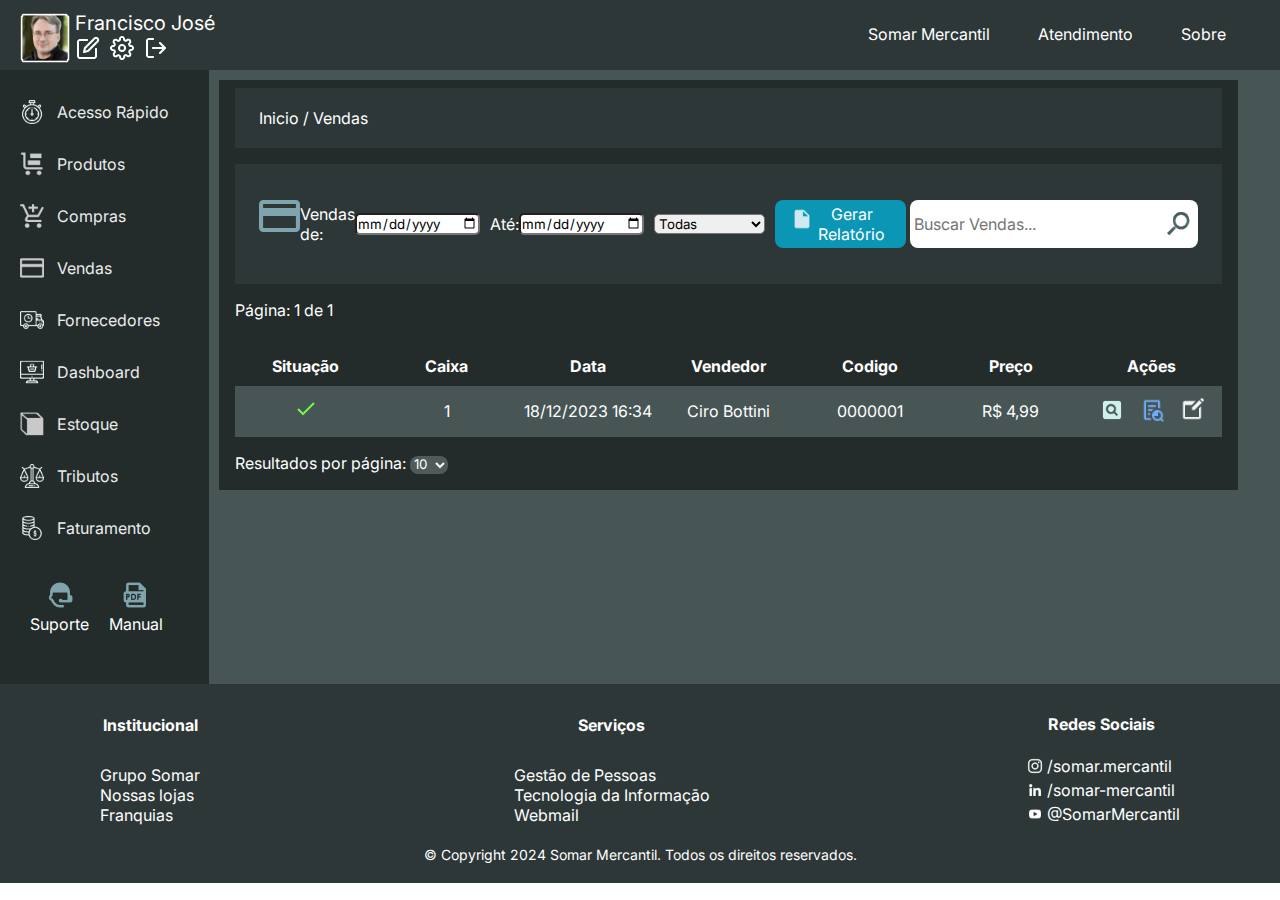
==== index.html @ a957f04d "Merge pull request #6 from italomaia03/eliesio" ====
<!DOCTYPE html>
<html lang="pt-BR">
<head>
  <meta charset="UTF-8">
  <meta name="viewport" content="width=device-width, initial-scale=1.0">
  <title>Somar Mercantil</title>
  <link rel="stylesheet" href="styles/style.css">
  <script src="script.js"></script>
  <link rel="shortcut icon" href="assets/icons/favicon.ico" />
</head>
<body>
<header>
  <div class="usuario">
    <div>
    <img class="imagem-usuario" src="assets/icons/usr_imagem2.png" alt="Imagem do usuário">
    </div>
    <div class="div-nome-usuario">
    <span class="nome-usuario">Francisco José</span>
    </div>
    <div class="icones_usuario">
      <a href=""><img src="assets/icons/usr_informacao.png" alt="Editar Informações"></img></a>
      <a href=""><img src="assets/icons/usr_configuracao.png" alt="Configurações de usuário"></a>
      <a href=""><img src="assets/icons/usr_sair.png" alt="Sair"></a>
    </div>
  </div>
  <nav class="nav_topo">
    <ul class="menu_topo">
      <li><a href="#">Somar Mercantil</a></li>
      <li><a href="#">Atendimento</a></li>
      <li><a href="#">Sobre</a></li>
    </ul>
  </nav>
</header>
  <main>
    <aside class="menu">
      <nav class="nav_menu">
        <ul>
          <li><a href="#"><div><img src="assets/icons/menu_acesso_rapido.png" alt="">Acesso Rápido</div></a></li>
          <li><a href="#"><div><img src="assets/icons/menu_produtos.png" alt=""> Produtos</div></a></li>
          <li><a href="#"><div><img src="assets/icons/menu_compras.png" alt=""> Compras</div></a></li>
          <li><a href="#"><div><img src="assets/icons/menu_vendas.png" alt=""> Vendas</div></a></li>
          <li><a href="#"><div><img src="assets/icons/menu_fornecedores.png" alt=""> Fornecedores</div></a></li>
          <li><a href="#"><div><img src="assets/icons/menu_dashboard.png" alt=""> Dashboard</div></a></li>
          <li><a href="#"><div><img src="assets/icons/menu_estoque.png" alt=""> Estoque</div></a></li>
          <li><a href="#"><div><img src="assets/icons/menu_tributos.png" alt=""> Tributos</div></a></li>
          <li><a href="#"><div><img src="assets/icons/menu_faturamento.png" alt=""> Faturamento</div></a></li>
        </ul>
      </nav>
      <div class="manual-suporte">
        <div class="icone-suporte">
          <a href="/"><img src="./assets/icons/footer_suporte.png" alt="Ícone de suporte"></a>
          <a href="" class="texto-suporte">Suporte</a>
        </div>
        <div class="icone-suporte">
          <a href="/"><img src="./assets/icons/footer_manual_pdf.png" alt="Ícone de manual"></a>
          <a href="" class="texto-suporte">Manual</a>
        </div>
      </div>
    </aside>
    <div class="painel">
      <!--Colocar páginas aqui-->
      <iframe src="./pages/controle_vendas.html" width="98%" height="600px" style="border: 0px;"></iframe>
    </div>
  </main>
  <footer>
    <div class="footer-conteudo">
        <ul class="footer-lista">
            <li>
                <h3>Institucional</h3>
            </li>
            <li class="texto-lista">
              <a href="" class="footer-links"><p>Grupo Somar</p></a>
              <a href="" class="footer-links"><p>Nossas lojas</p></a>
              <a href="" class="footer-links"><p>Franquias</p></a>
            </li>
        </ul>
        <ul class="footer-lista">
          <li>
              <h3>Serviços</h3>
          </li>
          <li class="texto-lista">
            <a href="" class="footer-links"><p>Gestão de Pessoas</p></a>
            <a href="" class="footer-links"><p>Tecnologia da Informação</p></a>
            <a href="" class="footer-links"><p>Webmail</p></a>
          </li>
        </ul>
        <ul class="footer-lista">
            <li>
                <h3>Redes Sociais</h3>
            </li>
            <li><a href=""><div class="footer-social-media"><img src="./assets/icons/footer_instagram.png" alt="" class="images-footer">/somar.mercantil</div></a></li>
            <li><a href=""><div class="footer-social-media"><img src="./assets/icons/footer_linkedin.png" alt="" class="images-footer">/somar-mercantil</div></a></li>
            <li><a href=""><div class="footer-social-media"><img src="./assets/icons/footer_youtube.png" alt="" class="images-footer">@SomarMercantil</div></a></li>
        </ul>
    </div>
    <div class="copyright">
       &#169;
       Copyright 2024 Somar Mercantil. Todos os direitos reservados.
    </div>
</footer>
</body>
</html>
---- styles/style.css ----
@import url('https://fonts.googleapis.com/css2?family=Inter:wght@100..900&display=swap');
* {
  padding: 0;
  margin: 0;
  box-sizing: border-box;
  font-family: "Inter";
}

body {
  display: flex;
  flex-direction: column;
}

main {
  display: flex;
  width: 100%;
  height: 100%;
}

header {
  width: 100%;
  display: flex;
  justify-content: space-between;
  height: 70px;
  background: #2d3737;
}

aside {
  height: 100hv;
}

.usuario {
  display: flex;
  margin-top: 8px;
  margin-left: 15px;
}

.div-nome-usuario {
  margin-top: 3px;
}

.imagem-usuario {
  width: 60px;
  height: 60px;
}

.icones_usuario {
  margin: 28px 0px 0px -142px;
}

.icones_usuario img:hover {
  scale: 1.05;
}

.icones_usuario a img {
  padding: 0 3px 0 3px;
}

.nome-usuario {
  color: #ffffff;
  text-align: center;
  font-size: 20px;
  line-height: normal;
  margin-top: 4px;
}

.menu_topo {
  display: flex;
  list-style: none;
  margin-right: 30px;
  font-family: sans-serif;
}

.menu_topo a {
  display: block;
  text-decoration: none;
  color: #ffffff;
  padding: 1.5rem;
}

.menu_topo a:hover {
  background: rgb(72, 85, 85);
  color: rgb(255, 255, 255);
}

.painel {
  width: 100%;
  background-color: rgb(72, 85, 85);
  padding-top: 10px;
  padding-left: 10px;
}

.caminho-painel{
  margin-top: 10px;
  margin-left: 10px;
  margin-bottom: 10px;
  padding-top: 10px;
  padding-left: 10px;
  height: 64px;
  flex-shrink: 0;
  background: #2D3737;
}

.images {
  margin-left: 10px;
  
}

.menu {
  width: 250px;
  padding: 20px 0px;
  background-color: rgb(35, 43, 43);
}

.nav_menu ul li {
  margin-bottom: 8px;
  align-items: center;
}

.nav_menu ul li a {
  display: block;
  padding: 10px 20px;
  text-decoration: none;
  color: #ebebeb;
  transition: background-color 0.3s ease;
}

.nav_menu ul li a:hover {
  background-color: rgb(72, 85, 85);
  color: #ffffff;
}

.nav_menu ul li a img {
  width: 24px;
  height: 24px;
}

.nav_menu ul li a div{
  display: flex;
  align-items: center;
  gap: 0.8rem;
}

footer {
  background-color: #2D3737;
  padding: 20px 0;
  text-align: center;
  color: #ffffff;
}

.footer-conteudo {
  display: flex;
  justify-content: space-between;
  align-items: center;
  margin-left: 100px;
  margin-right: 100px;
}

.manual-suporte {
  display: flex;
  margin-left: 30px;
  margin-top: 30px;
  color: #ffffff;
}

.texto-suporte {
  text-decoration: none;
  color: #ffffff;
}

.icone-suporte {
  display: flex;
  flex-direction: column;
  align-items: center;
}

.manual-suporte a {
  margin-right: 20px;
}

.manual-suporte img {
  width: 30px;
  height: 30px;
}

.manual-suporte a img:hover {
  scale: 1.05;
}


.footer-conteudo {
  display: flex;
  align-items: center;
}

.texto-lista {
  padding-top: 10px;
  text-align: left;
}

.footer-lista {
  list-style: none;
}

.footer-lista li h3 {
  margin-top: 10px;
}

.footer-lista h3 {
  font-size: 16px;
  margin: 0;
  margin-bottom: 20px;
}

.footer-lista a {
  text-decoration: none;
  color: #ffffff;
}


.footer-links {
  text-decoration: none;
  color: #ffffff;
  padding-top: 10px;
}

.footer-links:hover{
  text-decoration: underline;
}

.images-footer {
  width: 24px;
}

.footer-social-media {
  display: flex;
  align-items: center;
}

.copyright {
  margin-top: 20px;
  font-size: 14px;
}
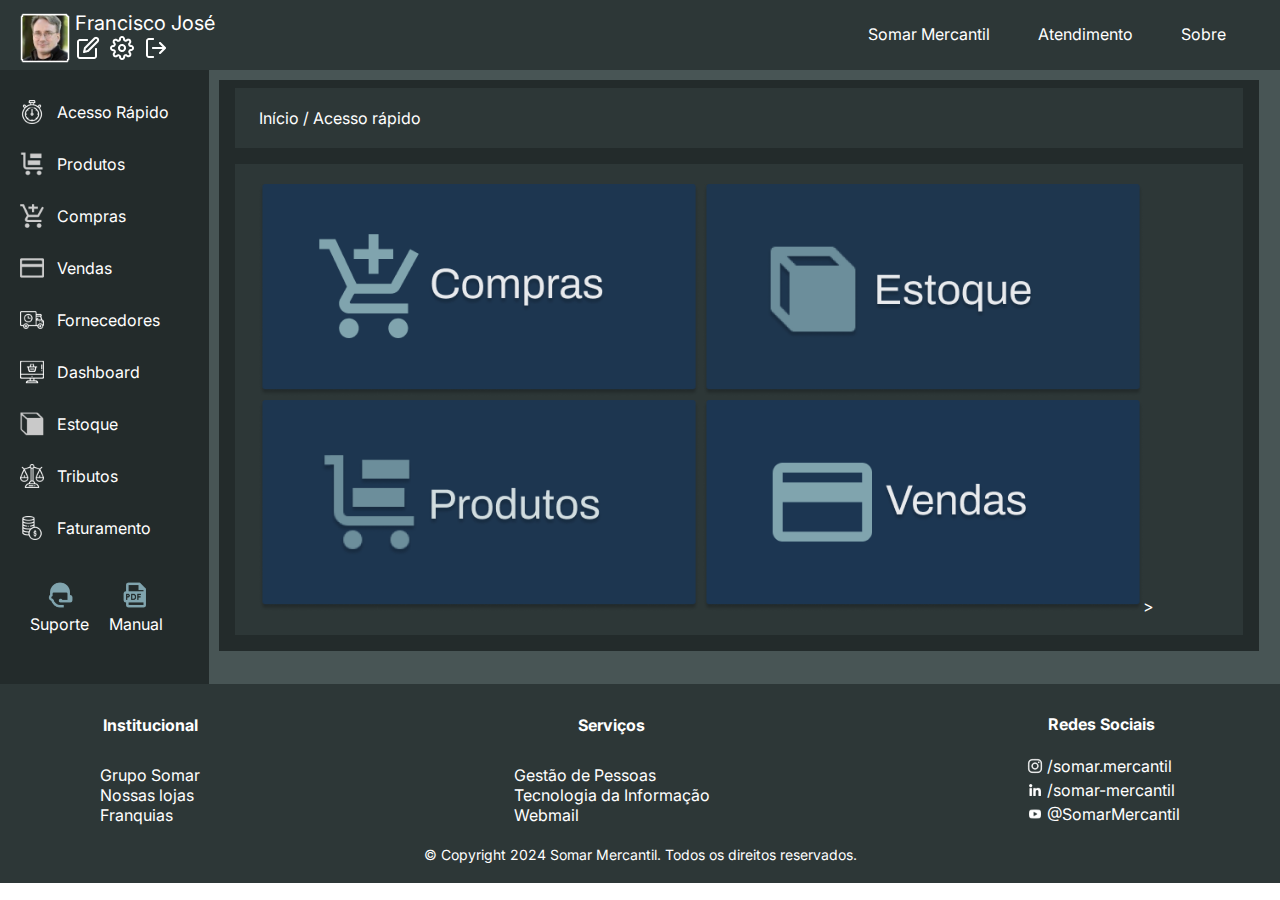
==== commit d1dc545a: "Merge branch 'main' into italo" ====
--- a/index.html
+++ b/index.html
@@ -1,82 +1,164 @@
 <!DOCTYPE html>
 <html lang="pt-BR">
-<head>
-  <meta charset="UTF-8">
-  <meta name="viewport" content="width=device-width, initial-scale=1.0">
-  <title>Somar Mercantil</title>
-  <link rel="stylesheet" href="styles/style.css">
-  <script src="script.js"></script>
-  <link rel="shortcut icon" href="assets/icons/favicon.ico" />
-</head>
-<body>
-<header>
-  <div class="usuario">
-    <div>
-    <img class="imagem-usuario" src="assets/icons/usr_imagem2.png" alt="Imagem do usuário">
-    </div>
-    <div class="div-nome-usuario">
-    <span class="nome-usuario">Francisco José</span>
-    </div>
-    <div class="icones_usuario">
-      <a href=""><img src="assets/icons/usr_informacao.png" alt="Editar Informações"></img></a>
-      <a href=""><img src="assets/icons/usr_configuracao.png" alt="Configurações de usuário"></a>
-      <a href=""><img src="assets/icons/usr_sair.png" alt="Sair"></a>
-    </div>
-  </div>
-  <nav class="nav_topo">
-    <ul class="menu_topo">
-      <li><a href="#">Somar Mercantil</a></li>
-      <li><a href="#">Atendimento</a></li>
-      <li><a href="#">Sobre</a></li>
-    </ul>
-  </nav>
-</header>
-  <main>
-    <aside class="menu">
-      <nav class="nav_menu">
-        <ul>
-          <li><a href="#"><div><img src="assets/icons/menu_acesso_rapido.png" alt="">Acesso Rápido</div></a></li>
-          <li><a href="#"><div><img src="assets/icons/menu_produtos.png" alt=""> Produtos</div></a></li>
-          <li><a href="#"><div><img src="assets/icons/menu_compras.png" alt=""> Compras</div></a></li>
-          <li><a href="#"><div><img src="assets/icons/menu_vendas.png" alt=""> Vendas</div></a></li>
-          <li><a href="#"><div><img src="assets/icons/menu_fornecedores.png" alt=""> Fornecedores</div></a></li>
-          <li><a href="#"><div><img src="assets/icons/menu_dashboard.png" alt=""> Dashboard</div></a></li>
-          <li><a href="#"><div><img src="assets/icons/menu_estoque.png" alt=""> Estoque</div></a></li>
-          <li><a href="#"><div><img src="assets/icons/menu_tributos.png" alt=""> Tributos</div></a></li>
-          <li><a href="#"><div><img src="assets/icons/menu_faturamento.png" alt=""> Faturamento</div></a></li>
+  <head>
+    <meta charset="UTF-8" />
+    <meta name="viewport" content="width=device-width, initial-scale=1.0" />
+    <title>Somar Mercantil</title>
+    <link rel="stylesheet" href="styles/style.css" />
+    <link rel="stylesheet" href="styles/produtos.css">
+    <script type="module" src="./scripts/script.js"></script>
+    <link rel="shortcut icon" href="assets/icons/favicon.ico" />
+  </head>
+  <body>
+    <header>
+      <div class="usuario">
+        <div>
+          <img
+            class="imagem-usuario"
+            src="assets/icons/usr_imagem2.png"
+            alt="Imagem do usuário"
+          />
+        </div>
+        <div class="div-nome-usuario">
+          <span class="nome-usuario">Francisco José</span>
+        </div>
+        <div class="icones_usuario">
+          <a href=""
+            ><img
+              src="assets/icons/usr_informacao.png"
+              alt="Editar Informações"
+          /></a>
+          <a href=""
+            ><img
+              src="assets/icons/usr_configuracao.png"
+              alt="Configurações de usuário"
+          /></a>
+          <a href=""><img src="assets/icons/usr_sair.png" alt="Sair" /></a>
+        </div>
+      </div>
+      <nav class="nav_topo">
+        <ul class="menu_topo">
+          <li><a href="#">Somar Mercantil</a></li>
+          <li><a href="#">Atendimento</a></li>
+          <li><a href="#">Sobre</a></li>
         </ul>
       </nav>
-      <div class="manual-suporte">
-        <div class="icone-suporte">
-          <a href="/"><img src="./assets/icons/footer_suporte.png" alt="Ícone de suporte"></a>
-          <a href="" class="texto-suporte">Suporte</a>
-        </div>
-        <div class="icone-suporte">
-          <a href="/"><img src="./assets/icons/footer_manual_pdf.png" alt="Ícone de manual"></a>
-          <a href="" class="texto-suporte">Manual</a>
-        </div>
-      </div>
-    </aside>
-    <div class="painel">
-      <!--Colocar páginas aqui-->
-      <iframe src="./pages/controle_vendas.html" width="98%" height="600px" style="border: 0px;"></iframe>
-    </div>
-  </main>
-  <footer>
-    <div class="footer-conteudo">
+    </header>
+    <main>
+      <aside class="menu">
+        <nav class="nav_menu">
+          <ul>
+            <li>
+              <a href="#" id="quick-access-btn"
+                ><div>
+                  <img src="assets/icons/menu_acesso_rapido.png" alt="" />Acesso
+                  Rápido
+                </div></a
+              >
+            </li>
+            <li>
+              <a href="#" id="products-button"
+                ><div>
+                  <img src="assets/icons/menu_produtos.png" alt="" /> Produtos
+                </div></a
+              >
+            </li>
+            <li>
+              <a href="#"
+                ><div>
+                  <img src="assets/icons/menu_compras.png" alt="" /> Compras
+                </div></a
+              >
+            </li>
+            <li>
+              <a href="#"
+                ><div>
+                  <img src="assets/icons/menu_vendas.png" alt="" /> Vendas
+                </div></a
+              >
+            </li>
+            <li>
+              <a href="#"
+                ><div>
+                  <img src="assets/icons/menu_fornecedores.png" alt="" />
+                  Fornecedores
+                </div></a
+              >
+            </li>
+            <li>
+              <a href="#"
+                ><div>
+                  <img src="assets/icons/menu_dashboard.png" alt="" /> Dashboard
+                </div></a
+              >
+            </li>
+            <li>
+              <a href="#"
+                ><div>
+                  <img src="assets/icons/menu_estoque.png" alt="" /> Estoque
+                </div></a
+              >
+            </li>
+            <li>
+              <a href="#"
+                ><div>
+                  <img src="assets/icons/menu_tributos.png" alt="" /> Tributos
+                </div></a
+              >
+            </li>
+            <li>
+              <a href="#"
+                ><div>
+                  <img src="assets/icons/menu_faturamento.png" alt="" />
+                  Faturamento
+                </div></a
+              >
+            </li>
+          </ul>
+        </nav>
+        <div class="manual-suporte">
+          <div class="icone-suporte">
+            <a href="/"
+              ><img
+                src="./assets/icons/footer_suporte.png"
+                alt="Ícone de suporte"
+            /></a>
+            <a href="" class="texto-suporte">Suporte</a>
+          </div>
+          <div class="icone-suporte">
+            <a href="/"
+              ><img
+                src="./assets/icons/footer_manual_pdf.png"
+                alt="Ícone de manual"
+            /></a>
+            <a href="" class="texto-suporte">Manual</a>
+          </div>
+        </div>
+      </aside>
+      <div class="painel">
+        <iframe
+          src="./pages/acesso-rapido.html"
+          width="98%"
+          height="600px"
+          style="border: 0px"
+        ></iframe>
+      </div>
+    </main>
+    <footer>
+      <div class="footer-conteudo">
         <ul class="footer-lista">
-            <li>
-                <h3>Institucional</h3>
-            </li>
-            <li class="texto-lista">
-              <a href="" class="footer-links"><p>Grupo Somar</p></a>
-              <a href="" class="footer-links"><p>Nossas lojas</p></a>
-              <a href="" class="footer-links"><p>Franquias</p></a>
-            </li>
+          <li>
+            <h3>Institucional</h3>
+          </li>
+          <li class="texto-lista">
+            <a href="" class="footer-links"><p>Grupo Somar</p></a>
+            <a href="" class="footer-links"><p>Nossas lojas</p></a>
+            <a href="" class="footer-links"><p>Franquias</p></a>
+          </li>
         </ul>
         <ul class="footer-lista">
           <li>
-              <h3>Serviços</h3>
+            <h3>Serviços</h3>
           </li>
           <li class="texto-lista">
             <a href="" class="footer-links"><p>Gestão de Pessoas</p></a>
@@ -85,18 +167,47 @@
           </li>
         </ul>
         <ul class="footer-lista">
-            <li>
-                <h3>Redes Sociais</h3>
-            </li>
-            <li><a href=""><div class="footer-social-media"><img src="./assets/icons/footer_instagram.png" alt="" class="images-footer">/somar.mercantil</div></a></li>
-            <li><a href=""><div class="footer-social-media"><img src="./assets/icons/footer_linkedin.png" alt="" class="images-footer">/somar-mercantil</div></a></li>
-            <li><a href=""><div class="footer-social-media"><img src="./assets/icons/footer_youtube.png" alt="" class="images-footer">@SomarMercantil</div></a></li>
-        </ul>
-    </div>
-    <div class="copyright">
-       &#169;
-       Copyright 2024 Somar Mercantil. Todos os direitos reservados.
-    </div>
-</footer>
-</body>
+          <li>
+            <h3>Redes Sociais</h3>
+          </li>
+          <li>
+            <a href=""
+              ><div class="footer-social-media">
+                <img
+                  src="./assets/icons/footer_instagram.png"
+                  alt=""
+                  class="images-footer"
+                />/somar.mercantil
+              </div></a
+            >
+          </li>
+          <li>
+            <a href=""
+              ><div class="footer-social-media">
+                <img
+                  src="./assets/icons/footer_linkedin.png"
+                  alt=""
+                  class="images-footer"
+                />/somar-mercantil
+              </div></a
+            >
+          </li>
+          <li>
+            <a href=""
+              ><div class="footer-social-media">
+                <img
+                  src="./assets/icons/footer_youtube.png"
+                  alt=""
+                  class="images-footer"
+                />@SomarMercantil
+              </div></a
+            >
+          </li>
+        </ul>
+      </div>
+      <div class="copyright">
+        &#169; Copyright 2024 Somar Mercantil. Todos os direitos reservados.
+      </div>
+    </footer>
+  </body>
 </html>--- a/styles/produtos.css
+++ b/styles/produtos.css
@@ -0,0 +1,174 @@
+@import url('https://fonts.googleapis.com/css2?family=Inter:wght@100..900&display=swap');
+
+* {
+    margin: 0;
+    padding: 0;
+    color: white;
+    box-sizing: border-box;
+    font-family: "Inter";
+}
+
+body {
+    height: 100%;
+}
+
+#produtos{
+    width: 100%;
+    height: 100%;
+    background-color: #232B2B;
+}
+
+.container {
+    display: flex;
+    padding: .5rem 1rem 1rem 1rem;
+    flex-direction: column;
+    gap: 1rem;
+    min-height: 100%;
+}
+
+.produtos {
+    background-color: #2D3737;
+    padding: 1.25rem 1.5rem;
+}
+
+#path-container a {
+    color: white;
+    text-decoration: none;
+}
+
+#path-container a:visited{
+    text-decoration: none;
+    color: white;
+}
+
+#actions {
+    display: flex;
+    justify-content: space-between;
+    align-items: center;
+}
+
+#trolley-icon{
+    width: 4rem;
+    height: 4rem;
+    display: inline-block;
+}
+
+#actions-container {
+    display: flex;
+    gap: 1rem;
+    align-items: center;
+}
+
+.action {
+    display: flex;
+    font-size: 1rem;
+    align-items: center;
+    justify-content: space-between;
+    padding: .25rem 1rem;
+    border-radius: 8px;
+    border: none;
+}
+
+.icon-container {
+    display: inline-block;
+    width: 2rem;
+    height: 2rem;
+    background-color: transparent;
+    border: none;
+}
+
+img {
+    object-fit: contain;
+    max-width: 100%;
+    max-height: 100%;
+}
+
+button {
+    cursor: pointer;
+}
+
+button:hover {
+    scale: 1.05;
+}
+
+#products-content {
+    flex-grow: 2;
+    display: flex;
+    flex-direction: column;
+}
+
+#products-list {
+    flex-grow: 2;
+}
+
+table {
+    width: 100%;
+    height: 100%;
+    text-align: center;
+    table-layout: fixed;
+    display: table;
+    background-color: #3d4848;
+    margin-top: 1%;
+    overflow: hidden;   
+}
+
+td, th {
+    padding: 1% 0;
+}
+
+th {
+    background-color: #232B2B;
+}
+
+td {
+    border: none;
+}
+
+tr:nth-child(odd){
+    background-color: #485555;
+}
+tr:nth-child(even){
+    background-color: #3d4848;
+}
+
+#product-actions {
+    display: flex;
+    justify-content: center;
+    align-items: center;
+    gap: .5rem;
+}
+
+#items-shown {
+    background-color: #505A5A;
+    border-radius: .5rem;
+    border: none;
+    padding: .25px;
+}
+
+#new-product {
+    background-color: #3CA15D;
+}
+
+#new-tag {
+    background-color: #3268A6;
+}
+
+#new-report {
+    background-color: #0C96B6;
+}
+
+#search-field {
+    background-color: white;
+    display: flex;
+    padding: .25rem .25rem;
+    justify-content: space-between;
+    align-items: center;
+    border-radius: .5rem;  
+}
+
+#search-input {
+    border: none;
+    font-size: 1rem;
+}
+
+
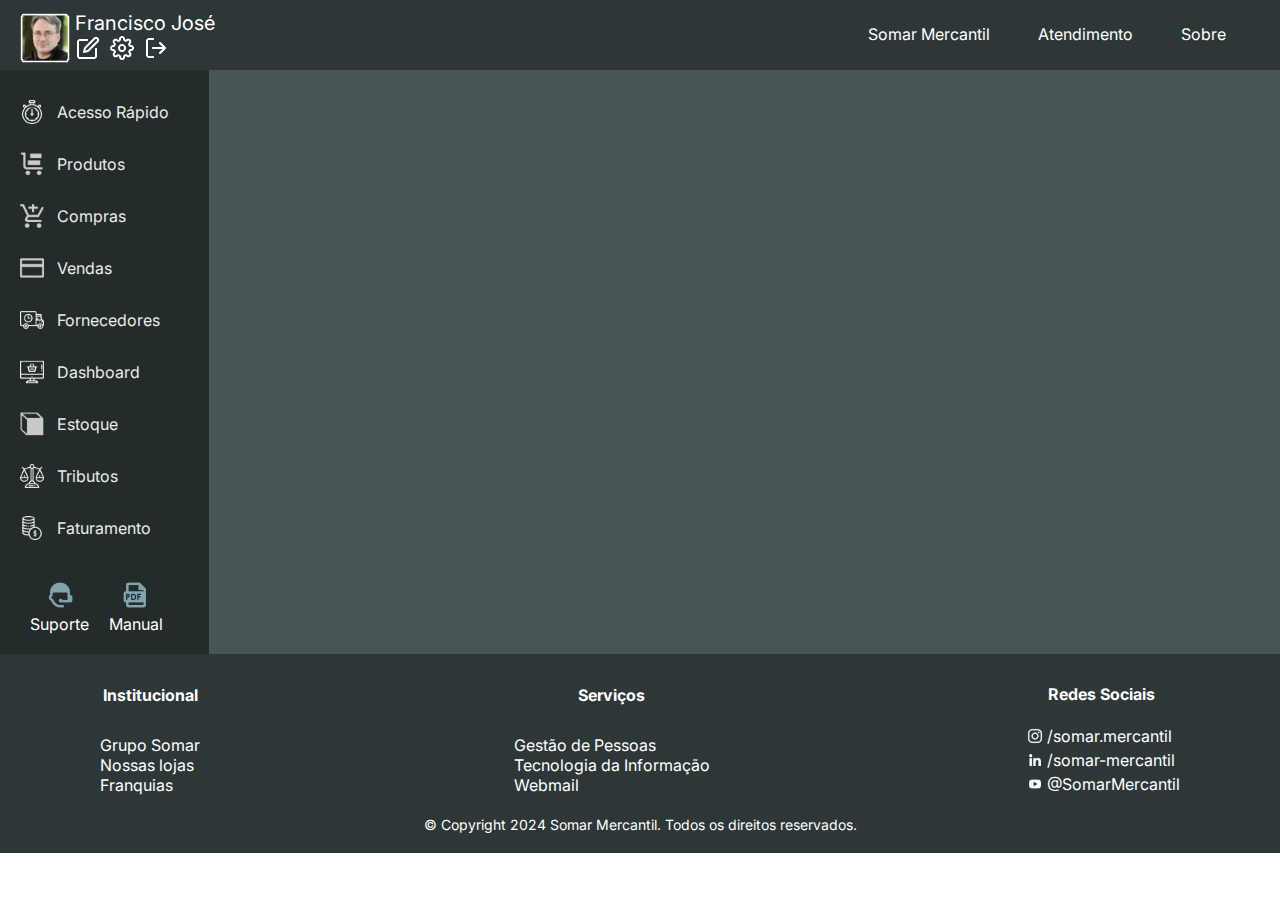
==== commit 85d85e1d: "*" ====
--- a/index.html
+++ b/index.html
@@ -1,164 +1,82 @@
 <!DOCTYPE html>
 <html lang="pt-BR">
-  <head>
-    <meta charset="UTF-8" />
-    <meta name="viewport" content="width=device-width, initial-scale=1.0" />
-    <title>Somar Mercantil</title>
-    <link rel="stylesheet" href="styles/style.css" />
-    <link rel="stylesheet" href="styles/produtos.css">
-    <script type="module" src="./scripts/script.js"></script>
-    <link rel="shortcut icon" href="assets/icons/favicon.ico" />
-  </head>
-  <body>
-    <header>
-      <div class="usuario">
-        <div>
-          <img
-            class="imagem-usuario"
-            src="assets/icons/usr_imagem2.png"
-            alt="Imagem do usuário"
-          />
+<head>
+  <meta charset="UTF-8">
+  <meta name="viewport" content="width=device-width, initial-scale=1.0">
+  <title>Somar Mercantil</title>
+  <link rel="stylesheet" href="styles/style.css">
+  <script  type="module" src="scripts/script.js"></script>
+  <script src="scripts/script2.js"></script>
+  <link rel="shortcut icon" href="assets/icons/favicon.ico" />
+</head>
+<body>
+<header>
+  <div class="usuario">
+    <div>
+    <img class="imagem-usuario" src="assets/icons/usr_imagem2.png" alt="Imagem do usuário">
+    </div>
+    <div class="div-nome-usuario">
+    <span class="nome-usuario">Francisco José</span>
+    </div>
+    <div class="icones_usuario">
+      <a href=""><img src="assets/icons/usr_informacao.png" alt="Editar Informações"></img></a>
+      <a href=""><img src="assets/icons/usr_configuracao.png" alt="Configurações de usuário"></a>
+      <a href=""><img src="assets/icons/usr_sair.png" alt="Sair"></a>
+    </div>
+  </div>
+  <nav class="nav_topo">
+    <ul class="menu_topo">
+      <li><a href="#">Somar Mercantil</a></li>
+      <li><a href="#">Atendimento</a></li>
+      <li><a href="#">Sobre</a></li>
+    </ul>
+  </nav>
+</header>
+  <main>
+    <aside class="menu">
+      <nav class="nav_menu">
+        <ul>
+          <li><a href="#"><div><img src="assets/icons/menu_acesso_rapido.png" alt="">Acesso Rápido</div></a></li>
+          <li><a href="#"><div><img src="assets/icons/menu_produtos.png" alt=""> Produtos</div></a></li>
+          <li><a href="#"><div><img src="assets/icons/menu_compras.png" alt=""> Compras</div></a></li>
+          <li><a href="#"><div><img src="assets/icons/menu_vendas.png" alt=""> Vendas</div></a></li>
+          <li><a href="#"><div><img src="assets/icons/menu_fornecedores.png" alt=""> Fornecedores</div></a></li>
+          <li><a href="#"><div><img src="assets/icons/menu_dashboard.png" alt=""> Dashboard</div></a></li>
+          <li><a href="#"><div><img src="assets/icons/menu_estoque.png" alt=""> Estoque</div></a></li>
+          <li><a href="#"><div><img src="assets/icons/menu_tributos.png" alt=""> Tributos</div></a></li>
+          <li><a href="#"><div><img src="assets/icons/menu_faturamento.png" alt=""> Faturamento</div></a></li>
+        </ul>
+      </nav>
+      <div class="manual-suporte">
+        <div class="icone-suporte">
+          <a href="/"><img src="./assets/icons/footer_suporte.png" alt="Ícone de suporte"></a>
+          <a href="" class="texto-suporte">Suporte</a>
         </div>
-        <div class="div-nome-usuario">
-          <span class="nome-usuario">Francisco José</span>
-        </div>
-        <div class="icones_usuario">
-          <a href=""
-            ><img
-              src="assets/icons/usr_informacao.png"
-              alt="Editar Informações"
-          /></a>
-          <a href=""
-            ><img
-              src="assets/icons/usr_configuracao.png"
-              alt="Configurações de usuário"
-          /></a>
-          <a href=""><img src="assets/icons/usr_sair.png" alt="Sair" /></a>
+        <div class="icone-suporte">
+          <a href="/"><img src="./assets/icons/footer_manual_pdf.png" alt="Ícone de manual"></a>
+          <a href="" class="texto-suporte">Manual</a>
         </div>
       </div>
-      <nav class="nav_topo">
-        <ul class="menu_topo">
-          <li><a href="#">Somar Mercantil</a></li>
-          <li><a href="#">Atendimento</a></li>
-          <li><a href="#">Sobre</a></li>
-        </ul>
-      </nav>
-    </header>
-    <main>
-      <aside class="menu">
-        <nav class="nav_menu">
-          <ul>
+    </aside>
+    <div class="painel">
+    <div id="conteudo"></div>
+    </div>
+  </main>
+  <footer>
+    <div class="footer-conteudo">
+        <ul class="footer-lista">
             <li>
-              <a href="#" id="quick-access-btn"
-                ><div>
-                  <img src="assets/icons/menu_acesso_rapido.png" alt="" />Acesso
-                  Rápido
-                </div></a
-              >
+                <h3>Institucional</h3>
             </li>
-            <li>
-              <a href="#" id="products-button"
-                ><div>
-                  <img src="assets/icons/menu_produtos.png" alt="" /> Produtos
-                </div></a
-              >
+            <li class="texto-lista">
+              <a href="" class="footer-links"><p>Grupo Somar</p></a>
+              <a href="" class="footer-links"><p>Nossas lojas</p></a>
+              <a href="" class="footer-links"><p>Franquias</p></a>
             </li>
-            <li>
-              <a href="#"
-                ><div>
-                  <img src="assets/icons/menu_compras.png" alt="" /> Compras
-                </div></a
-              >
-            </li>
-            <li>
-              <a href="#"
-                ><div>
-                  <img src="assets/icons/menu_vendas.png" alt="" /> Vendas
-                </div></a
-              >
-            </li>
-            <li>
-              <a href="#"
-                ><div>
-                  <img src="assets/icons/menu_fornecedores.png" alt="" />
-                  Fornecedores
-                </div></a
-              >
-            </li>
-            <li>
-              <a href="#"
-                ><div>
-                  <img src="assets/icons/menu_dashboard.png" alt="" /> Dashboard
-                </div></a
-              >
-            </li>
-            <li>
-              <a href="#"
-                ><div>
-                  <img src="assets/icons/menu_estoque.png" alt="" /> Estoque
-                </div></a
-              >
-            </li>
-            <li>
-              <a href="#"
-                ><div>
-                  <img src="assets/icons/menu_tributos.png" alt="" /> Tributos
-                </div></a
-              >
-            </li>
-            <li>
-              <a href="#"
-                ><div>
-                  <img src="assets/icons/menu_faturamento.png" alt="" />
-                  Faturamento
-                </div></a
-              >
-            </li>
-          </ul>
-        </nav>
-        <div class="manual-suporte">
-          <div class="icone-suporte">
-            <a href="/"
-              ><img
-                src="./assets/icons/footer_suporte.png"
-                alt="Ícone de suporte"
-            /></a>
-            <a href="" class="texto-suporte">Suporte</a>
-          </div>
-          <div class="icone-suporte">
-            <a href="/"
-              ><img
-                src="./assets/icons/footer_manual_pdf.png"
-                alt="Ícone de manual"
-            /></a>
-            <a href="" class="texto-suporte">Manual</a>
-          </div>
-        </div>
-      </aside>
-      <div class="painel">
-        <iframe
-          src="./pages/acesso-rapido.html"
-          width="98%"
-          height="600px"
-          style="border: 0px"
-        ></iframe>
-      </div>
-    </main>
-    <footer>
-      <div class="footer-conteudo">
-        <ul class="footer-lista">
-          <li>
-            <h3>Institucional</h3>
-          </li>
-          <li class="texto-lista">
-            <a href="" class="footer-links"><p>Grupo Somar</p></a>
-            <a href="" class="footer-links"><p>Nossas lojas</p></a>
-            <a href="" class="footer-links"><p>Franquias</p></a>
-          </li>
         </ul>
         <ul class="footer-lista">
           <li>
-            <h3>Serviços</h3>
+              <h3>Serviços</h3>
           </li>
           <li class="texto-lista">
             <a href="" class="footer-links"><p>Gestão de Pessoas</p></a>
@@ -167,47 +85,18 @@
           </li>
         </ul>
         <ul class="footer-lista">
-          <li>
-            <h3>Redes Sociais</h3>
-          </li>
-          <li>
-            <a href=""
-              ><div class="footer-social-media">
-                <img
-                  src="./assets/icons/footer_instagram.png"
-                  alt=""
-                  class="images-footer"
-                />/somar.mercantil
-              </div></a
-            >
-          </li>
-          <li>
-            <a href=""
-              ><div class="footer-social-media">
-                <img
-                  src="./assets/icons/footer_linkedin.png"
-                  alt=""
-                  class="images-footer"
-                />/somar-mercantil
-              </div></a
-            >
-          </li>
-          <li>
-            <a href=""
-              ><div class="footer-social-media">
-                <img
-                  src="./assets/icons/footer_youtube.png"
-                  alt=""
-                  class="images-footer"
-                />@SomarMercantil
-              </div></a
-            >
-          </li>
+            <li>
+                <h3>Redes Sociais</h3>
+            </li>
+            <li><a href=""><div class="footer-social-media"><img src="./assets/icons/footer_instagram.png" alt="" class="images-footer">/somar.mercantil</div></a></li>
+            <li><a href=""><div class="footer-social-media"><img src="./assets/icons/footer_linkedin.png" alt="" class="images-footer">/somar-mercantil</div></a></li>
+            <li><a href=""><div class="footer-social-media"><img src="./assets/icons/footer_youtube.png" alt="" class="images-footer">@SomarMercantil</div></a></li>
         </ul>
-      </div>
-      <div class="copyright">
-        &#169; Copyright 2024 Somar Mercantil. Todos os direitos reservados.
-      </div>
-    </footer>
-  </body>
+    </div>
+    <div class="copyright">
+       &#169;
+       Copyright 2024 Somar Mercantil. Todos os direitos reservados.
+    </div>
+</footer>
+</body>
 </html>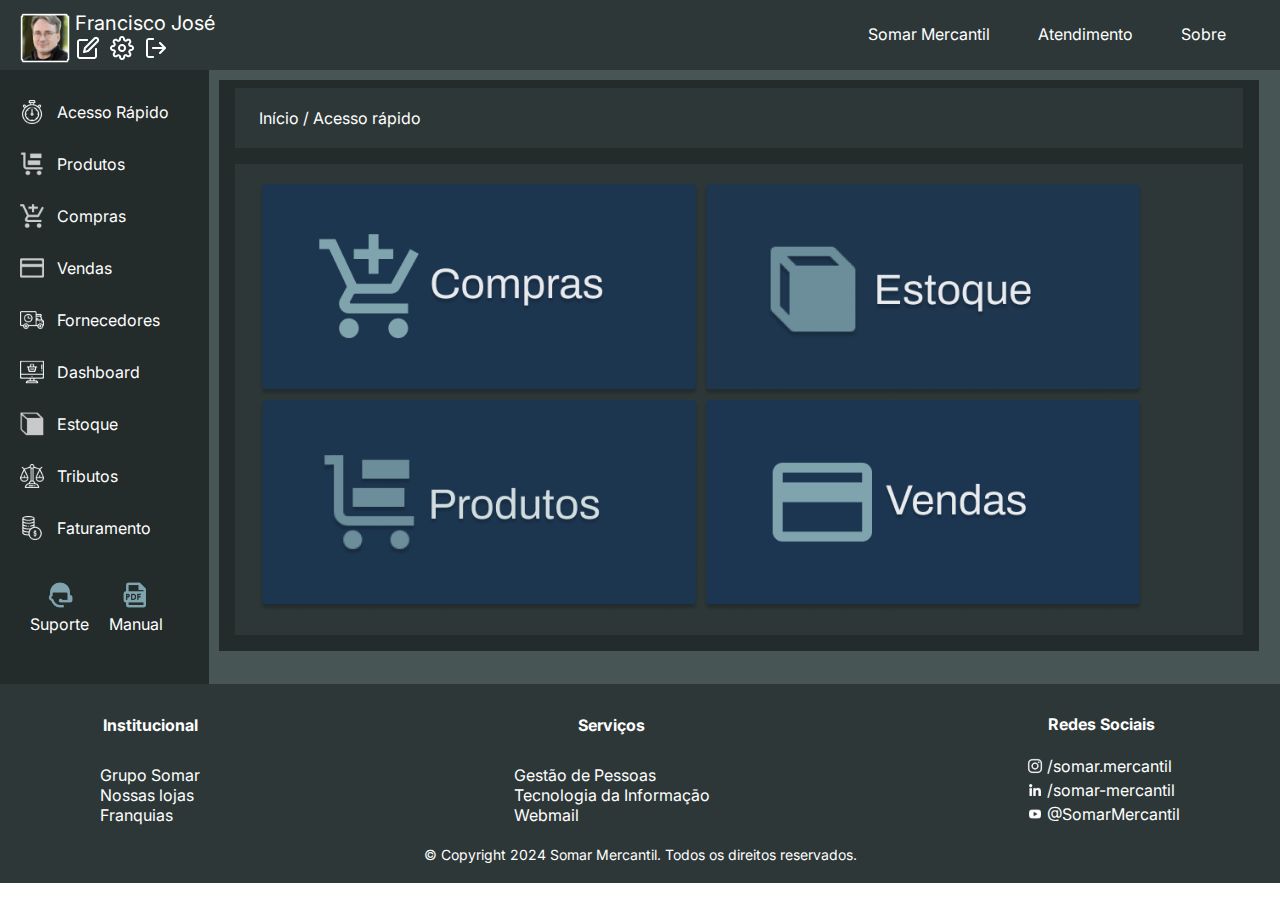
==== commit f66b162b: "feat: adicionar classe 'aside-btn' para adicionar mais estilos aos botões" ====
--- a/index.html
+++ b/index.html
@@ -1,82 +1,164 @@
 <!DOCTYPE html>
 <html lang="pt-BR">
-<head>
-  <meta charset="UTF-8">
-  <meta name="viewport" content="width=device-width, initial-scale=1.0">
-  <title>Somar Mercantil</title>
-  <link rel="stylesheet" href="styles/style.css">
-  <script  type="module" src="scripts/script.js"></script>
-  <script src="scripts/script2.js"></script>
-  <link rel="shortcut icon" href="assets/icons/favicon.ico" />
-</head>
-<body>
-<header>
-  <div class="usuario">
-    <div>
-    <img class="imagem-usuario" src="assets/icons/usr_imagem2.png" alt="Imagem do usuário">
-    </div>
-    <div class="div-nome-usuario">
-    <span class="nome-usuario">Francisco José</span>
-    </div>
-    <div class="icones_usuario">
-      <a href=""><img src="assets/icons/usr_informacao.png" alt="Editar Informações"></img></a>
-      <a href=""><img src="assets/icons/usr_configuracao.png" alt="Configurações de usuário"></a>
-      <a href=""><img src="assets/icons/usr_sair.png" alt="Sair"></a>
-    </div>
-  </div>
-  <nav class="nav_topo">
-    <ul class="menu_topo">
-      <li><a href="#">Somar Mercantil</a></li>
-      <li><a href="#">Atendimento</a></li>
-      <li><a href="#">Sobre</a></li>
-    </ul>
-  </nav>
-</header>
-  <main>
-    <aside class="menu">
-      <nav class="nav_menu">
-        <ul>
-          <li><a href="#"><div><img src="assets/icons/menu_acesso_rapido.png" alt="">Acesso Rápido</div></a></li>
-          <li><a href="#"><div><img src="assets/icons/menu_produtos.png" alt=""> Produtos</div></a></li>
-          <li><a href="#"><div><img src="assets/icons/menu_compras.png" alt=""> Compras</div></a></li>
-          <li><a href="#"><div><img src="assets/icons/menu_vendas.png" alt=""> Vendas</div></a></li>
-          <li><a href="#"><div><img src="assets/icons/menu_fornecedores.png" alt=""> Fornecedores</div></a></li>
-          <li><a href="#"><div><img src="assets/icons/menu_dashboard.png" alt=""> Dashboard</div></a></li>
-          <li><a href="#"><div><img src="assets/icons/menu_estoque.png" alt=""> Estoque</div></a></li>
-          <li><a href="#"><div><img src="assets/icons/menu_tributos.png" alt=""> Tributos</div></a></li>
-          <li><a href="#"><div><img src="assets/icons/menu_faturamento.png" alt=""> Faturamento</div></a></li>
+  <head>
+    <meta charset="UTF-8" />
+    <meta name="viewport" content="width=device-width, initial-scale=1.0" />
+    <title>Somar Mercantil</title>
+    <link rel="stylesheet" href="styles/style.css" />
+    <link rel="stylesheet" href="styles/produtos.css">
+    <script type="module" src="./scripts/script.js"></script>
+    <link rel="shortcut icon" href="assets/icons/favicon.ico" />
+  </head>
+  <body>
+    <header>
+      <div class="usuario">
+        <div>
+          <img
+            class="imagem-usuario"
+            src="assets/icons/usr_imagem2.png"
+            alt="Imagem do usuário"
+          />
+        </div>
+        <div class="div-nome-usuario">
+          <span class="nome-usuario">Francisco José</span>
+        </div>
+        <div class="icones_usuario">
+          <a href=""
+            ><img
+              src="assets/icons/usr_informacao.png"
+              alt="Editar Informações"
+          /></a>
+          <a href=""
+            ><img
+              src="assets/icons/usr_configuracao.png"
+              alt="Configurações de usuário"
+          /></a>
+          <a href=""><img src="assets/icons/usr_sair.png" alt="Sair" /></a>
+        </div>
+      </div>
+      <nav class="nav_topo">
+        <ul class="menu_topo">
+          <li><a href="#">Somar Mercantil</a></li>
+          <li><a href="#">Atendimento</a></li>
+          <li><a href="#">Sobre</a></li>
         </ul>
       </nav>
-      <div class="manual-suporte">
-        <div class="icone-suporte">
-          <a href="/"><img src="./assets/icons/footer_suporte.png" alt="Ícone de suporte"></a>
-          <a href="" class="texto-suporte">Suporte</a>
-        </div>
-        <div class="icone-suporte">
-          <a href="/"><img src="./assets/icons/footer_manual_pdf.png" alt="Ícone de manual"></a>
-          <a href="" class="texto-suporte">Manual</a>
-        </div>
-      </div>
-    </aside>
-    <div class="painel">
-    <div id="conteudo"></div>
-    </div>
-  </main>
-  <footer>
-    <div class="footer-conteudo">
+    </header>
+    <main>
+      <aside class="menu">
+        <nav class="nav_menu">
+          <ul>
+            <li>
+              <a href="#" id="quick-access-btn" class="aside-btn"
+                ><div>
+                  <img src="assets/icons/menu_acesso_rapido.png" alt="" />Acesso
+                  Rápido
+                </div></a
+              >
+            </li>
+            <li>
+              <a href="#" id="products-button" class="aside-btn"
+                ><div>
+                  <img src="assets/icons/menu_produtos.png" alt="" /> Produtos
+                </div></a
+              >
+            </li>
+            <li>
+              <a href="#" class="aside-btn"
+                ><div>
+                  <img src="assets/icons/menu_compras.png" alt="" /> Compras
+                </div></a
+              >
+            </li>
+            <li>
+              <a href="#" class="aside-btn"
+                ><div>
+                  <img src="assets/icons/menu_vendas.png" alt="" /> Vendas
+                </div></a
+              >
+            </li>
+            <li>
+              <a href="#" class="aside-btn"
+                ><div>
+                  <img src="assets/icons/menu_fornecedores.png" alt="" />
+                  Fornecedores
+                </div></a
+              >
+            </li>
+            <li>
+              <a href="#" class="aside-btn"
+                ><div>
+                  <img src="assets/icons/menu_dashboard.png" alt="" /> Dashboard
+                </div></a
+              >
+            </li>
+            <li>
+              <a href="#" class="aside-btn"
+                ><div>
+                  <img src="assets/icons/menu_estoque.png" alt="" /> Estoque
+                </div></a
+              >
+            </li>
+            <li>
+              <a href="#" class="aside-btn"
+                ><div>
+                  <img src="assets/icons/menu_tributos.png" alt="" /> Tributos
+                </div></a
+              >
+            </li>
+            <li>
+              <a href="#" class="aside-btn"
+                ><div>
+                  <img src="assets/icons/menu_faturamento.png" alt="" />
+                  Faturamento
+                </div></a
+              >
+            </li>
+          </ul>
+        </nav>
+        <div class="manual-suporte">
+          <div class="icone-suporte">
+            <a href="/"
+              ><img
+                src="./assets/icons/footer_suporte.png"
+                alt="Ícone de suporte"
+            /></a>
+            <a href="" class="texto-suporte">Suporte</a>
+          </div>
+          <div class="icone-suporte">
+            <a href="/"
+              ><img
+                src="./assets/icons/footer_manual_pdf.png"
+                alt="Ícone de manual"
+            /></a>
+            <a href="" class="texto-suporte">Manual</a>
+          </div>
+        </div>
+      </aside>
+      <div class="painel">
+        <iframe
+          src="./pages/acesso-rapido.html"
+          width="98%"
+          height="600px"
+          style="border: 0px"
+        ></iframe>
+      </div>
+    </main>
+    <footer>
+      <div class="footer-conteudo">
         <ul class="footer-lista">
-            <li>
-                <h3>Institucional</h3>
-            </li>
-            <li class="texto-lista">
-              <a href="" class="footer-links"><p>Grupo Somar</p></a>
-              <a href="" class="footer-links"><p>Nossas lojas</p></a>
-              <a href="" class="footer-links"><p>Franquias</p></a>
-            </li>
+          <li>
+            <h3>Institucional</h3>
+          </li>
+          <li class="texto-lista">
+            <a href="" class="footer-links"><p>Grupo Somar</p></a>
+            <a href="" class="footer-links"><p>Nossas lojas</p></a>
+            <a href="" class="footer-links"><p>Franquias</p></a>
+          </li>
         </ul>
         <ul class="footer-lista">
           <li>
-              <h3>Serviços</h3>
+            <h3>Serviços</h3>
           </li>
           <li class="texto-lista">
             <a href="" class="footer-links"><p>Gestão de Pessoas</p></a>
@@ -85,18 +167,47 @@
           </li>
         </ul>
         <ul class="footer-lista">
-            <li>
-                <h3>Redes Sociais</h3>
-            </li>
-            <li><a href=""><div class="footer-social-media"><img src="./assets/icons/footer_instagram.png" alt="" class="images-footer">/somar.mercantil</div></a></li>
-            <li><a href=""><div class="footer-social-media"><img src="./assets/icons/footer_linkedin.png" alt="" class="images-footer">/somar-mercantil</div></a></li>
-            <li><a href=""><div class="footer-social-media"><img src="./assets/icons/footer_youtube.png" alt="" class="images-footer">@SomarMercantil</div></a></li>
-        </ul>
-    </div>
-    <div class="copyright">
-       &#169;
-       Copyright 2024 Somar Mercantil. Todos os direitos reservados.
-    </div>
-</footer>
-</body>
+          <li>
+            <h3>Redes Sociais</h3>
+          </li>
+          <li>
+            <a href=""
+              ><div class="footer-social-media">
+                <img
+                  src="./assets/icons/footer_instagram.png"
+                  alt=""
+                  class="images-footer"
+                />/somar.mercantil
+              </div></a
+            >
+          </li>
+          <li>
+            <a href=""
+              ><div class="footer-social-media">
+                <img
+                  src="./assets/icons/footer_linkedin.png"
+                  alt=""
+                  class="images-footer"
+                />/somar-mercantil
+              </div></a
+            >
+          </li>
+          <li>
+            <a href=""
+              ><div class="footer-social-media">
+                <img
+                  src="./assets/icons/footer_youtube.png"
+                  alt=""
+                  class="images-footer"
+                />@SomarMercantil
+              </div></a
+            >
+          </li>
+        </ul>
+      </div>
+      <div class="copyright">
+        &#169; Copyright 2024 Somar Mercantil. Todos os direitos reservados.
+      </div>
+    </footer>
+  </body>
 </html>--- a/styles/produtos.css
+++ b/styles/produtos.css
@@ -0,0 +1,174 @@
+@import url('https://fonts.googleapis.com/css2?family=Inter:wght@100..900&display=swap');
+
+* {
+    margin: 0;
+    padding: 0;
+    color: white;
+    box-sizing: border-box;
+    font-family: "Inter";
+}
+
+body {
+    height: 100%;
+}
+
+#produtos{
+    width: 100%;
+    height: 100%;
+    background-color: #232B2B;
+}
+
+.container {
+    display: flex;
+    padding: .5rem 1rem 1rem 1rem;
+    flex-direction: column;
+    gap: 1rem;
+    min-height: 100%;
+}
+
+.produtos {
+    background-color: #2D3737;
+    padding: 1.25rem 1.5rem;
+}
+
+#path-container a {
+    color: white;
+    text-decoration: none;
+}
+
+#path-container a:visited{
+    text-decoration: none;
+    color: white;
+}
+
+#actions {
+    display: flex;
+    justify-content: space-between;
+    align-items: center;
+}
+
+#trolley-icon{
+    width: 4rem;
+    height: 4rem;
+    display: inline-block;
+}
+
+#actions-container {
+    display: flex;
+    gap: 1rem;
+    align-items: center;
+}
+
+.action {
+    display: flex;
+    font-size: 1rem;
+    align-items: center;
+    justify-content: space-between;
+    padding: .25rem 1rem;
+    border-radius: 8px;
+    border: none;
+}
+
+.icon-container {
+    display: inline-block;
+    width: 2rem;
+    height: 2rem;
+    background-color: transparent;
+    border: none;
+}
+
+img {
+    object-fit: contain;
+    max-width: 100%;
+    max-height: 100%;
+}
+
+button {
+    cursor: pointer;
+}
+
+button:hover {
+    scale: 1.05;
+}
+
+#products-content {
+    flex-grow: 2;
+    display: flex;
+    flex-direction: column;
+}
+
+#products-list {
+    flex-grow: 2;
+}
+
+table {
+    width: 100%;
+    height: 100%;
+    text-align: center;
+    table-layout: fixed;
+    display: table;
+    background-color: #3d4848;
+    margin-top: 1%;
+    overflow: hidden;   
+}
+
+td, th {
+    padding: 1% 0;
+}
+
+th {
+    background-color: #232B2B;
+}
+
+td {
+    border: none;
+}
+
+tr:nth-child(odd){
+    background-color: #485555;
+}
+tr:nth-child(even){
+    background-color: #3d4848;
+}
+
+#product-actions {
+    display: flex;
+    justify-content: center;
+    align-items: center;
+    gap: .5rem;
+}
+
+#items-shown {
+    background-color: #505A5A;
+    border-radius: .5rem;
+    border: none;
+    padding: .25px;
+}
+
+#new-product {
+    background-color: #3CA15D;
+}
+
+#new-tag {
+    background-color: #3268A6;
+}
+
+#new-report {
+    background-color: #0C96B6;
+}
+
+#search-field {
+    background-color: white;
+    display: flex;
+    padding: .25rem .25rem;
+    justify-content: space-between;
+    align-items: center;
+    border-radius: .5rem;  
+}
+
+#search-input {
+    border: none;
+    font-size: 1rem;
+}
+
+
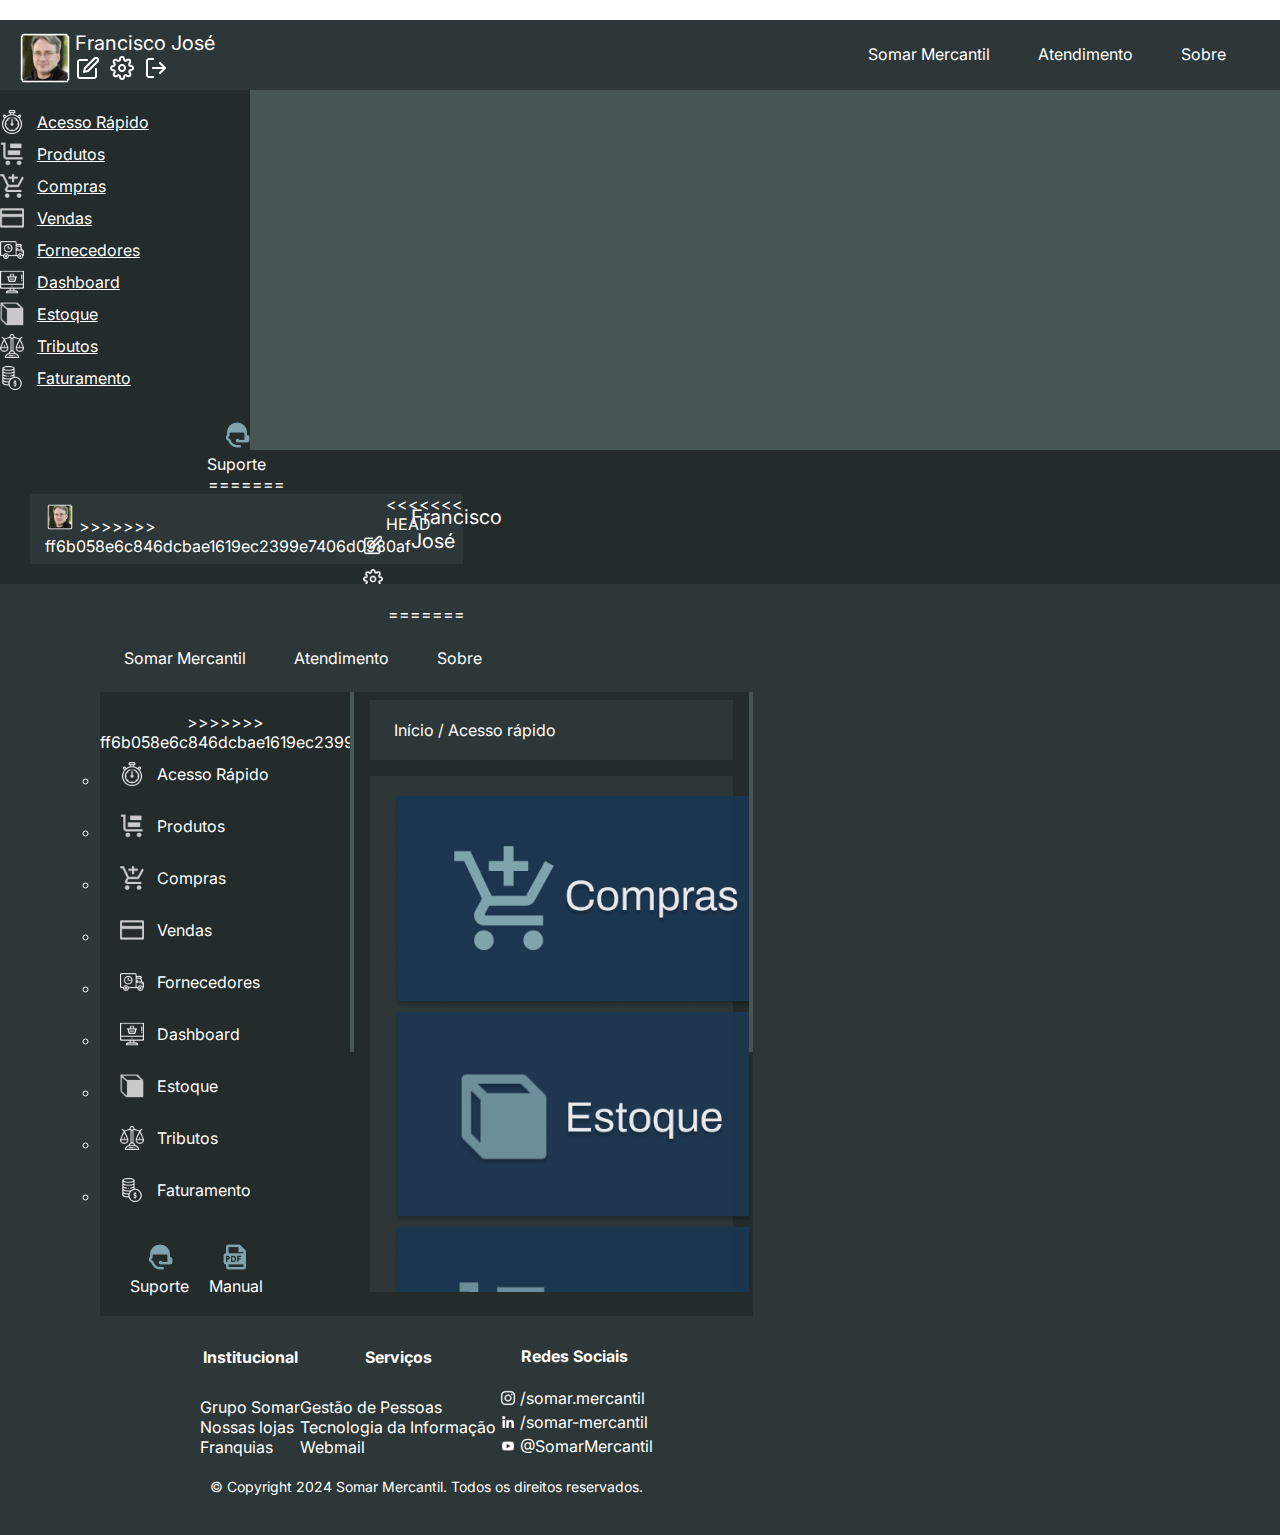
==== commit 95d66cd7: "commit para opder fazer o merge" ====
--- a/index.html
+++ b/index.html
@@ -1,5 +1,58 @@
 <!DOCTYPE html>
 <html lang="pt-BR">
+<<<<<<< HEAD
+<head>
+  <meta charset="UTF-8">
+  <meta name="viewport" content="width=device-width, initial-scale=1.0">
+  <title>Somar Mercantil</title>
+  <link rel="stylesheet" href="styles/style.css">
+  <script  type="module" src="scripts/script.js"></script>
+  <script src="scripts/script2.js"></script>
+  <link rel="shortcut icon" href="assets/icons/favicon.ico" />
+</head>
+<body>
+<header>
+  <div class="usuario">
+    <div>
+    <img class="imagem-usuario" src="assets/icons/usr_imagem2.png" alt="Imagem do usuário">
+    </div>
+    <div class="div-nome-usuario">
+    <span class="nome-usuario">Francisco José</span>
+    </div>
+    <div class="icones_usuario">
+      <a href=""><img src="assets/icons/usr_informacao.png" alt="Editar Informações"></img></a>
+      <a href=""><img src="assets/icons/usr_configuracao.png" alt="Configurações de usuário"></a>
+      <a href=""><img src="assets/icons/usr_sair.png" alt="Sair"></a>
+    </div>
+  </div>
+  <nav class="nav_topo">
+    <ul class="menu_topo">
+      <li><a href="#">Somar Mercantil</a></li>
+      <li><a href="#">Atendimento</a></li>
+      <li><a href="#">Sobre</a></li>
+    </ul>
+  </nav>
+</header>
+  <main>
+    <aside class="menu">
+      <nav class="nav_menu">
+        <ul>
+          <li><a href="#"><div><img src="assets/icons/menu_acesso_rapido.png" alt="">Acesso Rápido</div></a></li>
+          <li><a href="#"><div><img src="assets/icons/menu_produtos.png" alt=""> Produtos</div></a></li>
+          <li><a href="#"><div><img src="assets/icons/menu_compras.png" alt=""> Compras</div></a></li>
+          <li><a href="#"><div><img src="assets/icons/menu_vendas.png" alt=""> Vendas</div></a></li>
+          <li><a href="#"><div><img src="assets/icons/menu_fornecedores.png" alt=""> Fornecedores</div></a></li>
+          <li><a href="#"><div><img src="assets/icons/menu_dashboard.png" alt=""> Dashboard</div></a></li>
+          <li><a href="#"><div><img src="assets/icons/menu_estoque.png" alt=""> Estoque</div></a></li>
+          <li><a href="#"><div><img src="assets/icons/menu_tributos.png" alt=""> Tributos</div></a></li>
+          <li><a href="#"><div><img src="assets/icons/menu_faturamento.png" alt=""> Faturamento</div></a></li>
+        </ul>
+      </nav>
+      <div class="manual-suporte">
+        <div class="icone-suporte">
+          <a href="/"><img src="./assets/icons/footer_suporte.png" alt="Ícone de suporte"></a>
+          <a href="" class="texto-suporte">Suporte</a>
+=======
   <head>
     <meta charset="UTF-8" />
     <meta name="viewport" content="width=device-width, initial-scale=1.0" />
@@ -18,6 +71,7 @@
             src="assets/icons/usr_imagem2.png"
             alt="Imagem do usuário"
           />
+>>>>>>> ff6b058e6c846dcbae1619ec2399e7406d0980af
         </div>
         <div class="div-nome-usuario">
           <span class="nome-usuario">Francisco José</span>
@@ -36,6 +90,16 @@
           <a href=""><img src="assets/icons/usr_sair.png" alt="Sair" /></a>
         </div>
       </div>
+<<<<<<< HEAD
+    </aside>
+    <div class="painel">
+    <div id="conteudo"></div>
+    </div>
+  </main>
+  <footer>
+    <div class="footer-conteudo">
+        <ul class="footer-lista">
+=======
       <nav class="nav_topo">
         <ul class="menu_topo">
           <li><a href="#">Somar Mercantil</a></li>
@@ -48,6 +112,7 @@
       <aside class="menu">
         <nav class="nav_menu">
           <ul>
+>>>>>>> ff6b058e6c846dcbae1619ec2399e7406d0980af
             <li>
               <a href="#" id="quick-access-btn" class="aside-btn"
                 ><div>
--- a/styles/style.css
+++ b/styles/style.css
@@ -3,10 +3,12 @@
   padding: 0;
   margin: 0;
   box-sizing: border-box;
-  font-family: "Inter";
+  font-family: "Inter", sans-serif;
+  color: white;
 }
 
 body {
+  height: 100vh;
   display: flex;
   flex-direction: column;
 }
@@ -15,6 +17,7 @@
   display: flex;
   width: 100%;
   height: 100%;
+  background-color: #232B2B;
 }
 
 header {
@@ -23,10 +26,6 @@
   justify-content: space-between;
   height: 70px;
   background: #2d3737;
-}
-
-aside {
-  height: 100hv;
 }
 
 .usuario {
@@ -86,19 +85,7 @@
 .painel {
   width: 100%;
   background-color: rgb(72, 85, 85);
-  padding-top: 10px;
-  padding-left: 10px;
-}
-
-.caminho-painel{
-  margin-top: 10px;
-  margin-left: 10px;
-  margin-bottom: 10px;
-  padding-top: 10px;
-  padding-left: 10px;
-  height: 64px;
-  flex-shrink: 0;
-  background: #2D3737;
+  max-height: 40vh;
 }
 
 .images {
@@ -117,7 +104,7 @@
   align-items: center;
 }
 
-.nav_menu ul li a {
+.aside-btn {
   display: block;
   padding: 10px 20px;
   text-decoration: none;
@@ -125,7 +112,7 @@
   transition: background-color 0.3s ease;
 }
 
-.nav_menu ul li a:hover {
+.aside-btn:hover, .aside-btn:focus, .aside-btn:target {
   background-color: rgb(72, 85, 85);
   color: #ffffff;
 }
@@ -240,4 +227,17 @@
 .copyright {
   margin-top: 20px;
   font-size: 14px;
+}
+
+::-webkit-scrollbar{
+  width: .5rem;
+}
+
+::-webkit-scrollbar-track{
+  background: #3d4848;
+}
+
+::-webkit-scrollbar-thumb{
+  background: #232B2B;
+  border-radius: .5rem;
 }--- a/styles/style.css
+++ b/styles/style.css
@@ -3,10 +3,12 @@
   padding: 0;
   margin: 0;
   box-sizing: border-box;
-  font-family: "Inter";
+  font-family: "Inter", sans-serif;
+  color: white;
 }
 
 body {
+  height: 100vh;
   display: flex;
   flex-direction: column;
 }
@@ -15,6 +17,7 @@
   display: flex;
   width: 100%;
   height: 100%;
+  background-color: #232B2B;
 }
 
 header {
@@ -23,10 +26,6 @@
   justify-content: space-between;
   height: 70px;
   background: #2d3737;
-}
-
-aside {
-  height: 100hv;
 }
 
 .usuario {
@@ -86,19 +85,7 @@
 .painel {
   width: 100%;
   background-color: rgb(72, 85, 85);
-  padding-top: 10px;
-  padding-left: 10px;
-}
-
-.caminho-painel{
-  margin-top: 10px;
-  margin-left: 10px;
-  margin-bottom: 10px;
-  padding-top: 10px;
-  padding-left: 10px;
-  height: 64px;
-  flex-shrink: 0;
-  background: #2D3737;
+  max-height: 40vh;
 }
 
 .images {
@@ -117,7 +104,7 @@
   align-items: center;
 }
 
-.nav_menu ul li a {
+.aside-btn {
   display: block;
   padding: 10px 20px;
   text-decoration: none;
@@ -125,7 +112,7 @@
   transition: background-color 0.3s ease;
 }
 
-.nav_menu ul li a:hover {
+.aside-btn:hover, .aside-btn:focus, .aside-btn:target {
   background-color: rgb(72, 85, 85);
   color: #ffffff;
 }
@@ -240,4 +227,17 @@
 .copyright {
   margin-top: 20px;
   font-size: 14px;
+}
+
+::-webkit-scrollbar{
+  width: .5rem;
+}
+
+::-webkit-scrollbar-track{
+  background: #3d4848;
+}
+
+::-webkit-scrollbar-thumb{
+  background: #232B2B;
+  border-radius: .5rem;
 }--- a/styles/produtos.css
+++ b/styles/produtos.css
@@ -1,29 +1,10 @@
-@import url('https://fonts.googleapis.com/css2?family=Inter:wght@100..900&display=swap');
-
-* {
-    margin: 0;
-    padding: 0;
-    color: white;
-    box-sizing: border-box;
-    font-family: "Inter";
-}
-
-body {
-    height: 100%;
-}
-
-#produtos{
-    width: 100%;
-    height: 100%;
-    background-color: #232B2B;
-}
-
 .container {
     display: flex;
     padding: .5rem 1rem 1rem 1rem;
     flex-direction: column;
     gap: 1rem;
-    min-height: 100%;
+    background-color: #232B2B;
+    width: 100%;
 }
 
 .produtos {
@@ -31,14 +12,10 @@
     padding: 1.25rem 1.5rem;
 }
 
-#path-container a {
-    color: white;
-    text-decoration: none;
-}
-
-#path-container a:visited{
-    text-decoration: none;
-    color: white;
+#botao-inicio {
+    background-color: transparent;
+    border: none;
+    font-size: 1rem;
 }
 
 #actions {
@@ -47,7 +24,7 @@
     align-items: center;
 }
 
-#trolley-icon{
+#tab-icon{
     width: 4rem;
     height: 4rem;
     display: inline-block;
@@ -99,18 +76,18 @@
 
 #products-list {
     flex-grow: 2;
+    max-height: 40vh;
+    overflow-y: scroll;
 }
 
 table {
     width: 100%;
-    height: 100%;
     text-align: center;
     table-layout: fixed;
-    display: table;
+    border-spacing: 0;
     background-color: #3d4848;
     margin-top: 1%;
-    overflow: hidden;   
-}
+} 
 
 td, th {
     padding: 1% 0;
@@ -169,6 +146,69 @@
 #search-input {
     border: none;
     font-size: 1rem;
-}
-
-
+    color: black;
+}
+
+#search-input:focus, .product-field:focus{
+    outline: none;
+}
+
+.modal {
+    background-color: inherit;
+    height: 80vh;
+    width: 50vw;
+    margin: auto;
+    padding: 1rem;
+    border: none;
+    border-radius: .5rem;
+}
+
+.modal::backdrop{
+    background: rgba(0,0,0,0.7);
+}
+
+.modal-header {
+    display: flex;
+    justify-content: space-between;
+    margin-bottom: 2rem;
+}
+
+.close-modal {
+    border: none;
+    background-color: transparent;
+    font-size: 1.5rem;
+}
+
+.modal-form {
+    flex-direction: column;
+    display: flex;
+    flex-wrap: wrap;
+    justify-content: space-between;
+    height: 80%;
+}
+
+.product-field {
+    background-color: transparent;
+    border: none;
+    border-bottom: 1px solid white;
+    font-size: 1rem;
+    width: 100%;
+    margin-top: 1rem;
+}
+
+.modal-button {
+    background-color: white;
+    padding: .5rem;
+    color: black;
+    border: none;
+    font-size: 1.5rem;
+    font-weight: bold;
+    border-radius: .5rem;
+    cursor: pointer;
+}
+
+.modal-button:hover{
+    scale: 1.02;
+}
+
+
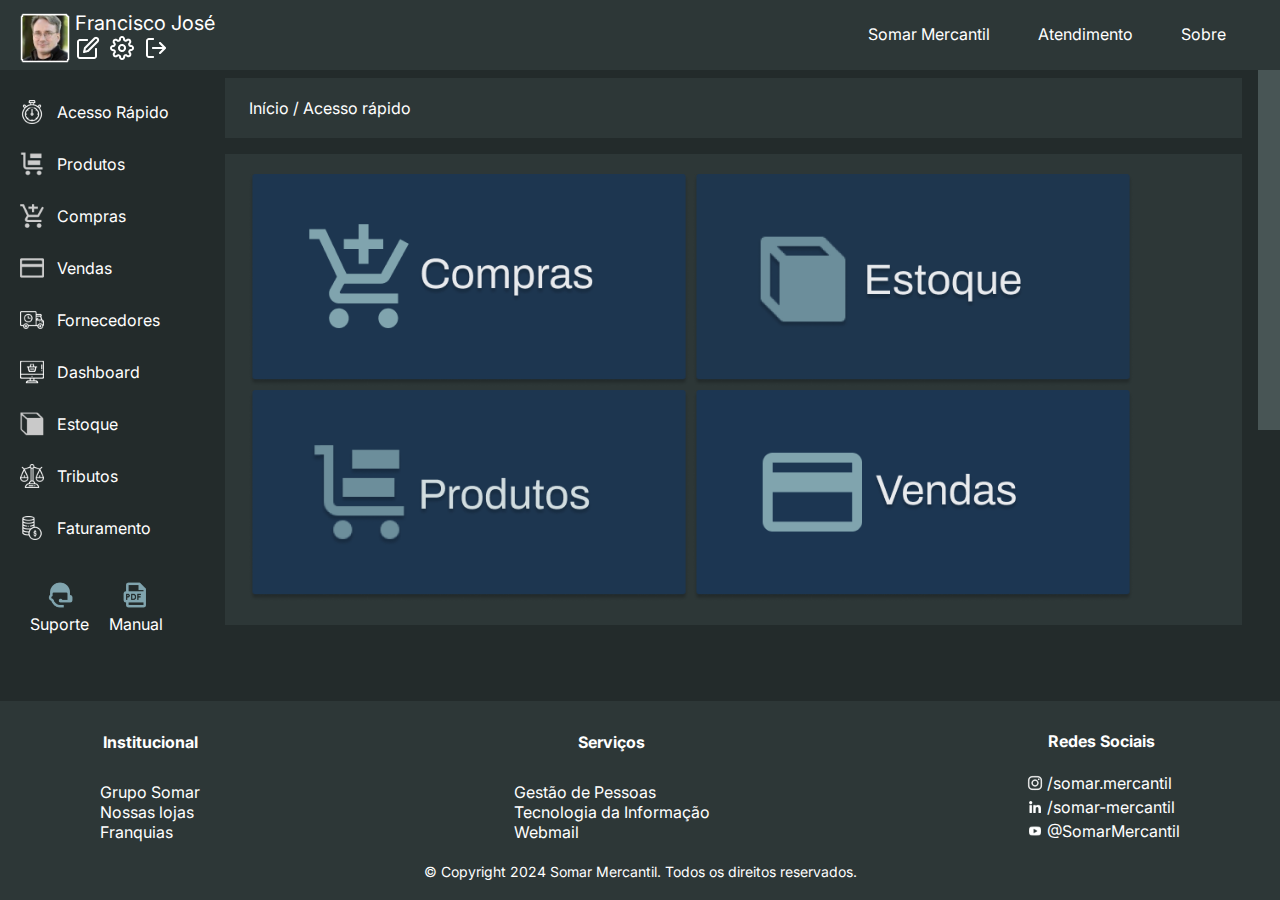
==== commit 043bb76f: "main -> eliesio" ====
--- a/index.html
+++ b/index.html
@@ -1,58 +1,5 @@
 <!DOCTYPE html>
 <html lang="pt-BR">
-<<<<<<< HEAD
-<head>
-  <meta charset="UTF-8">
-  <meta name="viewport" content="width=device-width, initial-scale=1.0">
-  <title>Somar Mercantil</title>
-  <link rel="stylesheet" href="styles/style.css">
-  <script  type="module" src="scripts/script.js"></script>
-  <script src="scripts/script2.js"></script>
-  <link rel="shortcut icon" href="assets/icons/favicon.ico" />
-</head>
-<body>
-<header>
-  <div class="usuario">
-    <div>
-    <img class="imagem-usuario" src="assets/icons/usr_imagem2.png" alt="Imagem do usuário">
-    </div>
-    <div class="div-nome-usuario">
-    <span class="nome-usuario">Francisco José</span>
-    </div>
-    <div class="icones_usuario">
-      <a href=""><img src="assets/icons/usr_informacao.png" alt="Editar Informações"></img></a>
-      <a href=""><img src="assets/icons/usr_configuracao.png" alt="Configurações de usuário"></a>
-      <a href=""><img src="assets/icons/usr_sair.png" alt="Sair"></a>
-    </div>
-  </div>
-  <nav class="nav_topo">
-    <ul class="menu_topo">
-      <li><a href="#">Somar Mercantil</a></li>
-      <li><a href="#">Atendimento</a></li>
-      <li><a href="#">Sobre</a></li>
-    </ul>
-  </nav>
-</header>
-  <main>
-    <aside class="menu">
-      <nav class="nav_menu">
-        <ul>
-          <li><a href="#"><div><img src="assets/icons/menu_acesso_rapido.png" alt="">Acesso Rápido</div></a></li>
-          <li><a href="#"><div><img src="assets/icons/menu_produtos.png" alt=""> Produtos</div></a></li>
-          <li><a href="#"><div><img src="assets/icons/menu_compras.png" alt=""> Compras</div></a></li>
-          <li><a href="#"><div><img src="assets/icons/menu_vendas.png" alt=""> Vendas</div></a></li>
-          <li><a href="#"><div><img src="assets/icons/menu_fornecedores.png" alt=""> Fornecedores</div></a></li>
-          <li><a href="#"><div><img src="assets/icons/menu_dashboard.png" alt=""> Dashboard</div></a></li>
-          <li><a href="#"><div><img src="assets/icons/menu_estoque.png" alt=""> Estoque</div></a></li>
-          <li><a href="#"><div><img src="assets/icons/menu_tributos.png" alt=""> Tributos</div></a></li>
-          <li><a href="#"><div><img src="assets/icons/menu_faturamento.png" alt=""> Faturamento</div></a></li>
-        </ul>
-      </nav>
-      <div class="manual-suporte">
-        <div class="icone-suporte">
-          <a href="/"><img src="./assets/icons/footer_suporte.png" alt="Ícone de suporte"></a>
-          <a href="" class="texto-suporte">Suporte</a>
-=======
   <head>
     <meta charset="UTF-8" />
     <meta name="viewport" content="width=device-width, initial-scale=1.0" />
@@ -71,7 +18,6 @@
             src="assets/icons/usr_imagem2.png"
             alt="Imagem do usuário"
           />
->>>>>>> ff6b058e6c846dcbae1619ec2399e7406d0980af
         </div>
         <div class="div-nome-usuario">
           <span class="nome-usuario">Francisco José</span>
@@ -90,16 +36,6 @@
           <a href=""><img src="assets/icons/usr_sair.png" alt="Sair" /></a>
         </div>
       </div>
-<<<<<<< HEAD
-    </aside>
-    <div class="painel">
-    <div id="conteudo"></div>
-    </div>
-  </main>
-  <footer>
-    <div class="footer-conteudo">
-        <ul class="footer-lista">
-=======
       <nav class="nav_topo">
         <ul class="menu_topo">
           <li><a href="#">Somar Mercantil</a></li>
@@ -112,7 +48,6 @@
       <aside class="menu">
         <nav class="nav_menu">
           <ul>
->>>>>>> ff6b058e6c846dcbae1619ec2399e7406d0980af
             <li>
               <a href="#" id="quick-access-btn" class="aside-btn"
                 ><div>
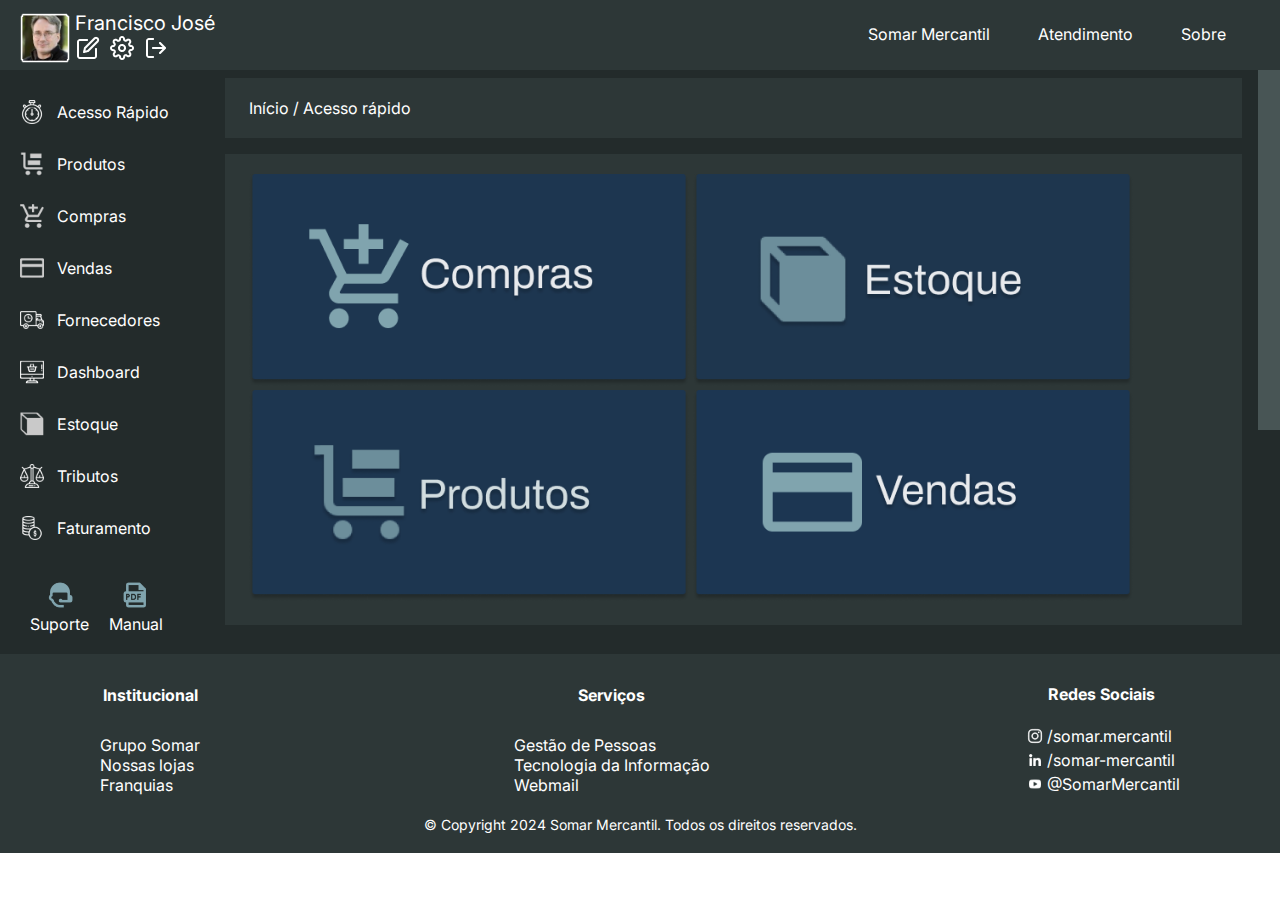
==== commit 0dda883d: "feat: adicionar folha de estilo controle_vendas" ====
--- a/index.html
+++ b/index.html
@@ -6,6 +6,7 @@
     <title>Somar Mercantil</title>
     <link rel="stylesheet" href="styles/style.css" />
     <link rel="stylesheet" href="styles/produtos.css">
+    <link rel="stylesheet" href="styles/controle_vendas.css">
     <script type="module" src="./scripts/script.js"></script>
     <link rel="shortcut icon" href="assets/icons/favicon.ico" />
   </head>
@@ -57,7 +58,7 @@
               >
             </li>
             <li>
-              <a href="#" id="products-button" class="aside-btn"
+              <a href="#" id="products-btn" class="aside-btn"
                 ><div>
                   <img src="assets/icons/menu_produtos.png" alt="" /> Produtos
                 </div></a
@@ -71,7 +72,7 @@
               >
             </li>
             <li>
-              <a href="#" class="aside-btn"
+              <a href="#" id="sales-btn" class="aside-btn"
                 ><div>
                   <img src="assets/icons/menu_vendas.png" alt="" /> Vendas
                 </div></a
--- a/styles/controle_vendas.css
+++ b/styles/controle_vendas.css
@@ -0,0 +1,202 @@
+@import url('https://fonts.googleapis.com/css2?family=Inter:wght@100..900&display=swap');
+
+* {
+    margin: 0;
+    padding: 0;
+    color: white;
+    box-sizing: border-box;
+    font-family: "Inter";
+}
+
+body {
+    height: 100%;
+}
+
+#controle {
+    width: 98%;
+    height: 90%;
+    background-color: #232B2B;
+}
+
+.container {
+    display: flex;
+    padding: .5rem 1rem 1rem 1rem;
+    flex-direction: column;
+    gap: 1rem;
+    min-height: 100%;
+}
+
+.controle {
+    background-color: #2D3737;
+    padding: 1.25rem 1.5rem;
+}
+
+#path-container a {
+    color: white;
+    text-decoration: none;
+}
+
+#path-container a:visited {
+    text-decoration: none;
+    color: white;
+}
+
+#actions {
+    display: flex;
+    justify-content: space-between;
+}
+
+#card-icon {
+    width: 4rem;
+    height: 4rem;
+    background-color: transparent;
+    border: none;
+    align-items: center;
+    display: flex;
+}
+
+#actions-container {
+    display: flex;
+    gap: 1rem;
+    align-items: center;
+}
+
+.action {
+    display: flex;
+    font-size: 1rem;
+    align-items: center;
+    justify-content: space-between;
+    padding: .25rem 1rem;
+    border-radius: 8px;
+    border: none;
+    margin-top: 16px;
+  margin-bottom: 16px;
+}
+
+.icon-container {
+    display: inline-block;
+    width: 2rem;
+    height: 2rem;
+    background-color: transparent;
+    border: none;
+}
+
+img {
+    object-fit: contain;
+    max-width: 100%;
+    max-height: 100%;
+}
+
+button {
+    cursor: pointer;
+}
+
+button:hover {
+    scale: 1.05;
+}
+
+#controle-content {
+    flex-grow: 2;
+    display: flex;
+    flex-direction: column;
+}
+
+#vendas-list {
+    flex-grow: 2;
+}
+
+#vendas-list img {
+    max-width: 1.5rem;
+    max-height: 1.5rem;
+}
+
+table {
+    width: 100%;
+    height: 100%;
+    text-align: center;
+    table-layout: fixed;
+    display: table;
+    background-color: #3d4848;
+    margin-top: 1%;
+    overflow: hidden;
+}
+
+td,
+th {
+    padding: 1% 0;
+}
+
+th {
+    background-color: #232B2B;
+}
+
+td {
+    border: none;
+}
+
+tr:nth-child(odd) {
+    background-color: #485555;
+}
+
+tr:nth-child(even) {
+    background-color: #3d4848;
+}
+
+#vendas-actions {
+    display: flex;
+    justify-content: center;
+    align-items: center;
+    gap: .5rem;
+}
+
+#items-shown {
+    background-color: #505A5A;
+    border-radius: .5rem;
+    border: none;
+    padding: .25px;
+}
+
+#new-product {
+    background-color: #3CA15D;
+}
+
+#new-tag {
+    background-color: #3268A6;
+}
+
+#new-report {
+    background-color: #0C96B6;
+    padding: .25rem 1rem;
+}
+
+#search-field {
+    background-color: rgb(255, 255, 255);
+    color: #232B2B;
+    display: flex;
+    padding: .25rem .25rem;
+    justify-content: space-between;
+    align-items: center;
+    border-radius: .5rem;
+    margin-top: 16px;
+    margin-bottom: 16px;
+    margin-left: 4px;
+}
+
+#search-input {
+    color: #232B2B;
+    border: none;
+    font-size: 1rem;
+}
+
+#date-filters {
+    display: flex;
+    align-items: center;
+}
+
+#start-date,
+#end-date,
+#filter {
+    color: black;
+    border-radius: 5px;
+    margin-right: 10px;
+}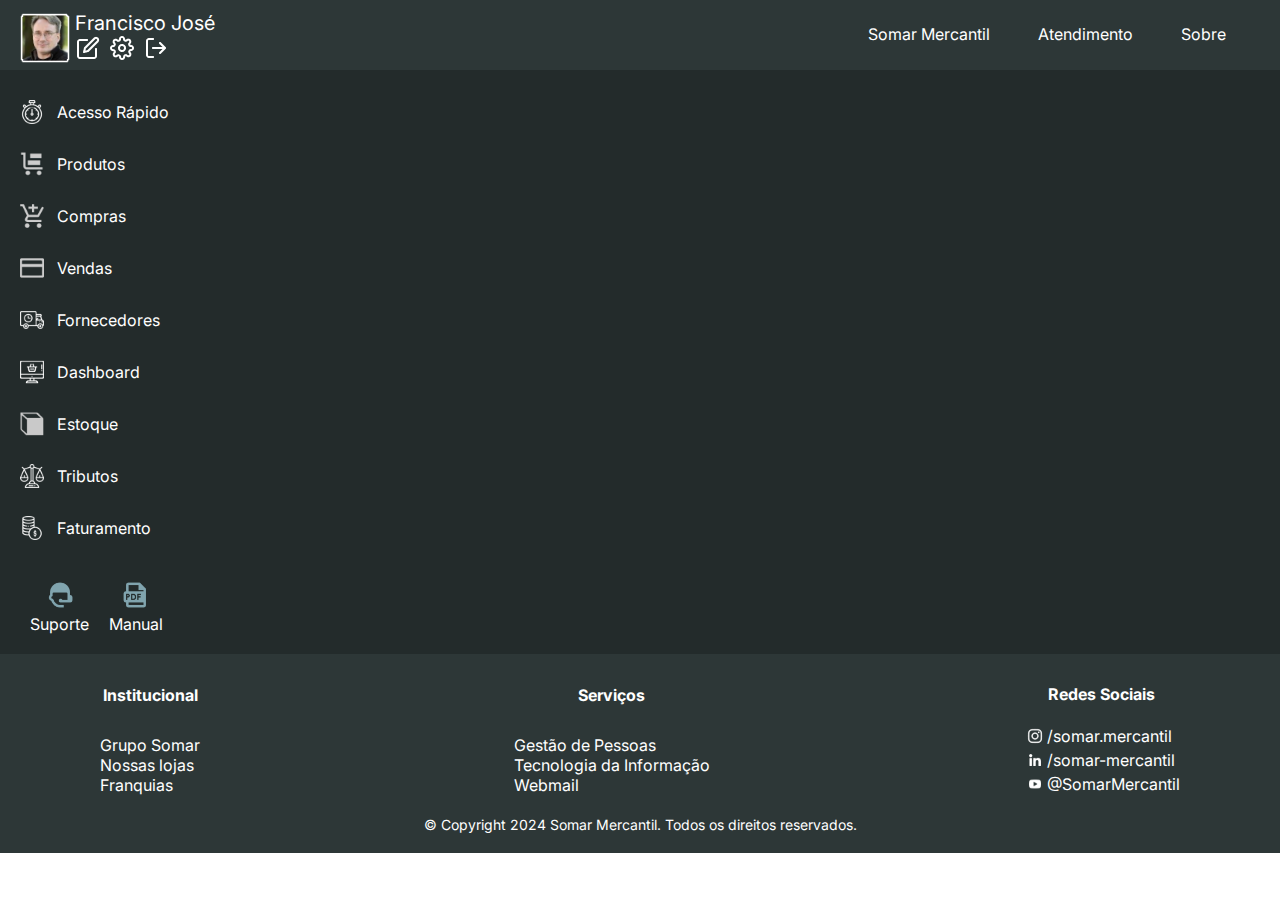
==== commit f92d0fa5: "feat: remover iframe" ====
--- a/index.html
+++ b/index.html
@@ -7,7 +7,8 @@
     <link rel="stylesheet" href="styles/style.css" />
     <link rel="stylesheet" href="styles/produtos.css">
     <link rel="stylesheet" href="styles/controle_vendas.css">
-    <script type="module" src="./scripts/script.js"></script>
+    <link rel="stylesheet" href="styles/acesso-rapido.css">
+    <script type="module" src="scripts/script.js"></script>
     <link rel="shortcut icon" href="assets/icons/favicon.ico" />
   </head>
   <body>
@@ -50,7 +51,7 @@
         <nav class="nav_menu">
           <ul>
             <li>
-              <a href="#" id="quick-access-btn" class="aside-btn"
+              <a href="#" class="aside-btn quick-access-btn"
                 ><div>
                   <img src="assets/icons/menu_acesso_rapido.png" alt="" />Acesso
                   Rápido
@@ -58,7 +59,7 @@
               >
             </li>
             <li>
-              <a href="#" id="products-btn" class="aside-btn"
+              <a href="#" class="aside-btn products-btn"
                 ><div>
                   <img src="assets/icons/menu_produtos.png" alt="" /> Produtos
                 </div></a
@@ -72,7 +73,7 @@
               >
             </li>
             <li>
-              <a href="#" id="sales-btn" class="aside-btn"
+              <a href="#" class="aside-btn sales-btn"
                 ><div>
                   <img src="assets/icons/menu_vendas.png" alt="" /> Vendas
                 </div></a
@@ -136,14 +137,6 @@
           </div>
         </div>
       </aside>
-      <div class="painel">
-        <iframe
-          src="./pages/acesso-rapido.html"
-          width="98%"
-          height="600px"
-          style="border: 0px"
-        ></iframe>
-      </div>
     </main>
     <footer>
       <div class="footer-conteudo">
--- a/styles/style.css
+++ b/styles/style.css
@@ -240,4 +240,18 @@
 ::-webkit-scrollbar-thumb{
   background: #232B2B;
   border-radius: .5rem;
-}+}
+
+fieldset {
+  display: flex;
+  font-size: .9rem;
+  padding: .5rem;
+  gap: 2rem;
+}
+
+fieldset div {
+  display: flex;
+  gap: .5rem;
+  align-items: baseline;
+}
+
--- a/styles/produtos.css
+++ b/styles/produtos.css
@@ -155,7 +155,7 @@
 
 .modal {
     background-color: inherit;
-    height: 80vh;
+    height: 90vh;
     width: 50vw;
     margin: auto;
     padding: 1rem;
@@ -185,6 +185,7 @@
     flex-wrap: wrap;
     justify-content: space-between;
     height: 80%;
+    gap: 1rem;
 }
 
 .product-field {
--- a/styles/controle_vendas.css
+++ b/styles/controle_vendas.css
@@ -1,17 +1,3 @@
-@import url('https://fonts.googleapis.com/css2?family=Inter:wght@100..900&display=swap');
-
-* {
-    margin: 0;
-    padding: 0;
-    color: white;
-    box-sizing: border-box;
-    font-family: "Inter";
-}
-
-body {
-    height: 100%;
-}
-
 #controle {
     width: 98%;
     height: 90%;
@@ -110,36 +96,8 @@
     max-height: 1.5rem;
 }
 
-table {
-    width: 100%;
-    height: 100%;
-    text-align: center;
-    table-layout: fixed;
-    display: table;
-    background-color: #3d4848;
-    margin-top: 1%;
-    overflow: hidden;
-}
-
-td,
-th {
-    padding: 1% 0;
-}
-
-th {
-    background-color: #232B2B;
-}
-
-td {
-    border: none;
-}
-
-tr:nth-child(odd) {
-    background-color: #485555;
-}
-
-tr:nth-child(even) {
-    background-color: #3d4848;
+.table-row-icon{
+    max-height: 3rem;
 }
 
 #vendas-actions {
@@ -190,7 +148,8 @@
 
 #date-filters {
     display: flex;
-    align-items: center;
+    flex-direction: column;
+    align-items: flex-end;
 }
 
 #start-date,
--- a/styles/acesso-rapido.css
+++ b/styles/acesso-rapido.css
@@ -0,0 +1,61 @@
+@import url('https://fonts.googleapis.com/css2?family=Inter:wght@100..900&display=swap');
+
+* {
+  margin: 0px;
+  padding: 0px;
+  box-sizing: border-box;
+  color: white;
+  font-family: "Inter";
+}
+
+body {
+  height: 100%;
+}
+
+.access{
+  width: 100%;
+  height: 90%;
+  background-color: #232B2B;
+}
+
+.container {
+  display: flex;
+  padding: .5rem 1rem 1rem 1rem;
+  flex-direction: column;
+  gap: 1rem;
+  min-height: 100%;
+}
+
+.caminho {
+  background-color: #2D3737;
+  padding: 1.25rem 1.5rem;
+}
+
+.path-container a {
+  color: white;
+  text-decoration: none;
+}
+
+.path-container a:visited{
+  text-decoration: none;
+  color: white;
+}
+
+.access-content {
+  flex-grow: 2;
+  display: flex;
+  flex-direction: column;
+  background: #2D3737;
+}
+
+.images {
+  padding: 20px 24px 20px 24px;
+}
+
+.images a img {
+  width: 440px;
+}
+
+.images img:hover {
+  scale: 1.009;
+}
